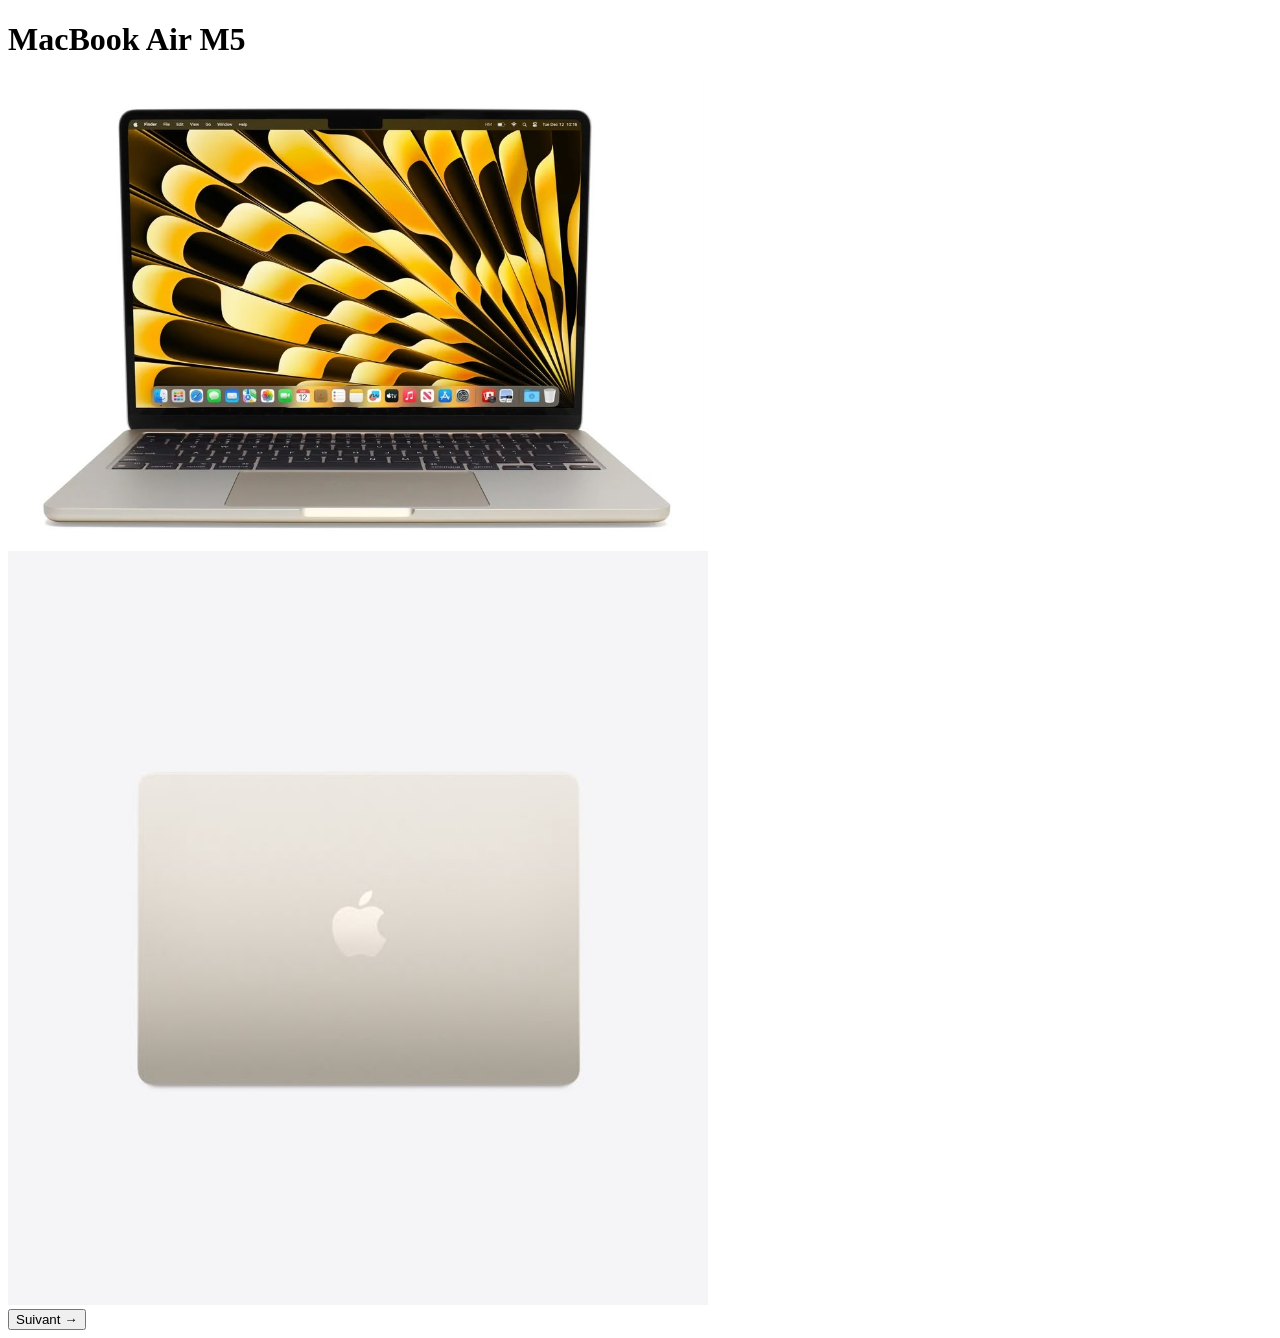
==== index.html @ 407963a9 "Update index.html for MacBook Air M5 presentation" ====
<!DOCTYPE html>
<html>
<head>
    <meta charset="UTF-8">
    <meta name="viewport" content="width=device-width, initial-scale=1.0">
    <title>Présentation Thinkpad</title>
    <link rel="stylesheet" href="style.css">
    <link rel="icon" type="image/jpeg" href="Emoji-ordi.jpeg">
</head>
<header>
    <h1 class="titre">MacBook Air M5</h1>
</header>
<body>
    <div class="photos">
        <img class="ordi" src="Ordi-face.jpeg" width="700" height="auto">
        <img class="ordi" src="Ordi-dos.jpeg" width="700" height="auto">
    </div>
    <button id="nextButton" class="next-button" data-page="page2.html">Suivant →</button>
    <script src="script.js"></script>
</body>
</html>
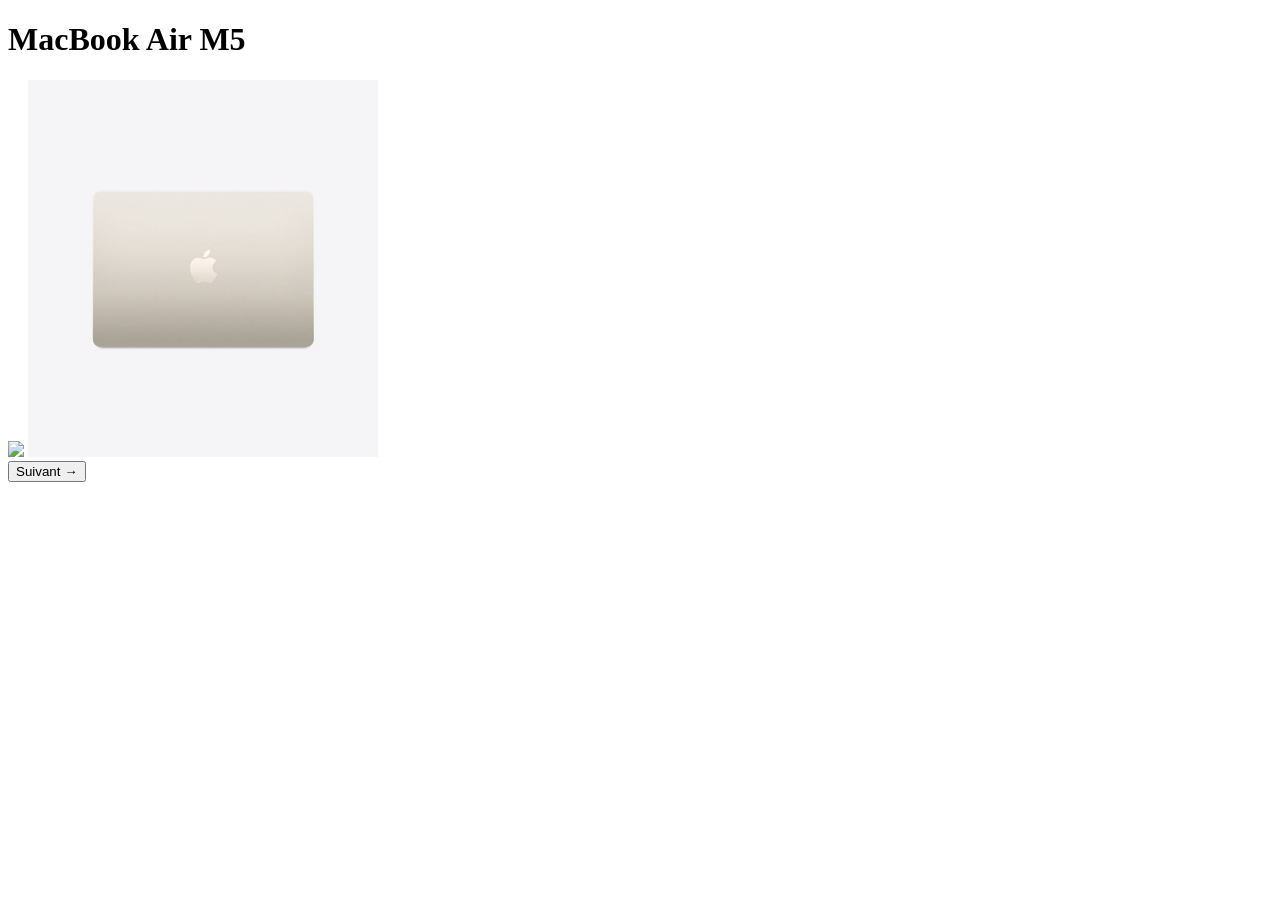
==== commit 66ec015d: "Modify images and layout in index.html Updated image sources and dimensions in the HTML." ====
--- a/index.html
+++ b/index.html
@@ -3,7 +3,7 @@
 <head>
     <meta charset="UTF-8">
     <meta name="viewport" content="width=device-width, initial-scale=1.0">
-    <title>Présentation Thinkpad</title>
+    <title>Présentation Mac</title>
     <link rel="stylesheet" href="style.css">
     <link rel="icon" type="image/jpeg" href="Emoji-ordi.jpeg">
 </head>
@@ -12,8 +12,8 @@
 </header>
 <body>
     <div class="photos">
-        <img class="ordi" src="Ordi-face.jpeg" width="700" height="auto">
-        <img class="ordi" src="Ordi-dos.jpeg" width="700" height="auto">
+        <img class="ordi" src="Ordi-face-2.jpeg" width="350" height="auto">
+        <img class="ordi" src="Ordi-dos.jpeg" width="350" height="auto">
     </div>
     <button id="nextButton" class="next-button" data-page="page2.html">Suivant →</button>
     <script src="script.js"></script>
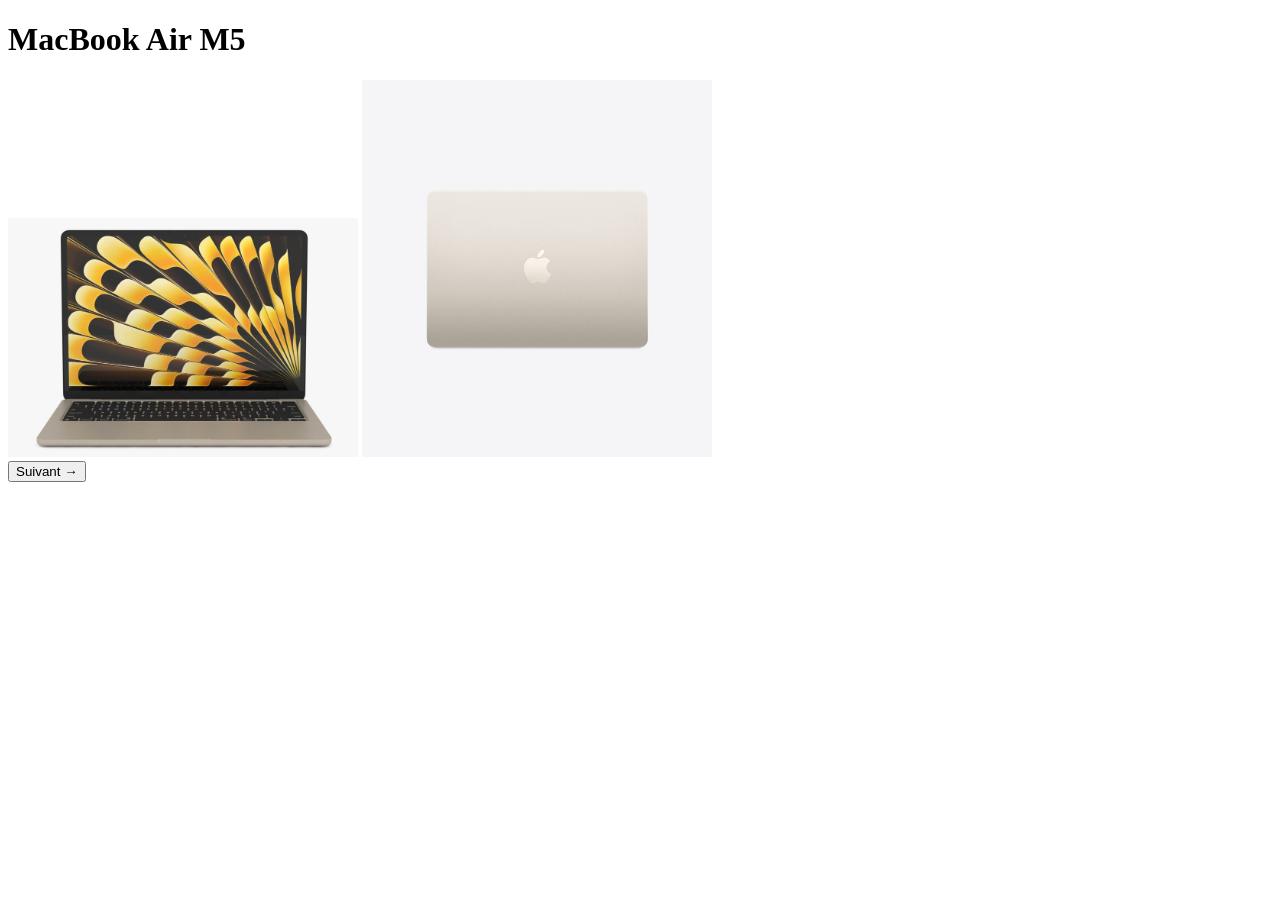
==== commit 1658a2d7: "Fix image source for first photo in index.html Updated image source for the first photo." ====
--- a/index.html
+++ b/index.html
@@ -12,7 +12,7 @@
 </header>
 <body>
     <div class="photos">
-        <img class="ordi" src="Ordi-face-2.jpeg" width="350" height="auto">
+        <img class="ordi" src="ordi-face-2.jpeg" width="350" height="auto">
         <img class="ordi" src="Ordi-dos.jpeg" width="350" height="auto">
     </div>
     <button id="nextButton" class="next-button" data-page="page2.html">Suivant →</button>
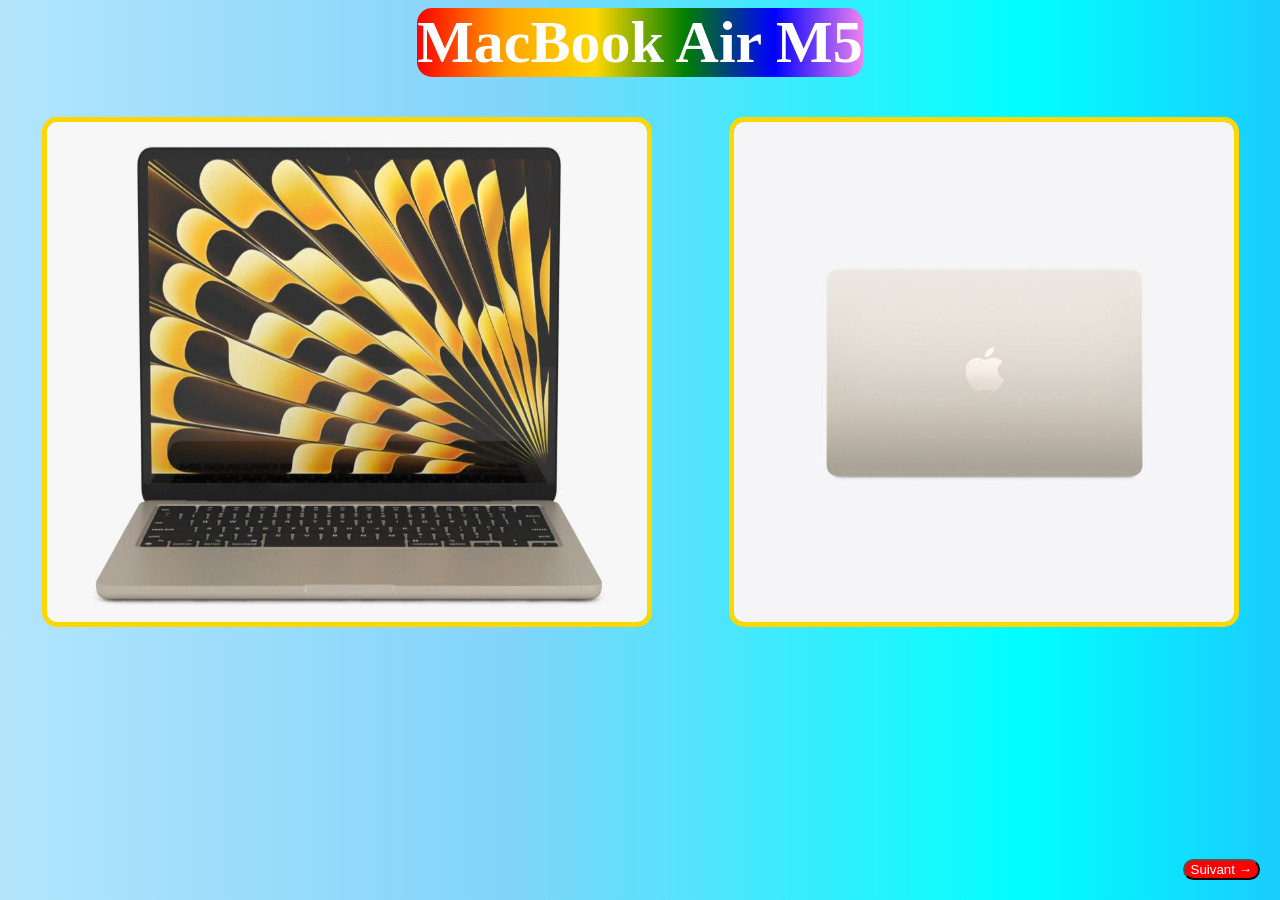
==== commit 58d7ad0c: "Update index.html" ====
--- a/index.html
+++ b/index.html
@@ -5,15 +5,16 @@
     <meta name="viewport" content="width=device-width, initial-scale=1.0">
     <title>Présentation Mac</title>
     <link rel="stylesheet" href="style.css">
-    <link rel="icon" type="image/jpeg" href="Emoji-ordi.jpeg">
+    <link rel="icon" type="image/jpeg" href="Emoji-ordi.jpeg">
+    <link rel="apple-touch-icon" type="image/jpeg" href="Emoji-ordi.jpeg">
 </head>
 <header>
     <h1 class="titre">MacBook Air M5</h1>
 </header>
 <body>
     <div class="photos">
-        <img class="ordi" src="ordi-face-2.jpeg" width="350" height="auto">
-        <img class="ordi" src="Ordi-dos.jpeg" width="350" height="auto">
+        <img class="ordi" src="ordi-face-2.jpeg" width="600" height="500">
+        <img class="ordi" src="Ordi-dos.jpeg" width="500" height="500">
     </div>
     <button id="nextButton" class="next-button" data-page="page2.html">Suivant →</button>
     <script src="script.js"></script>
--- a/style.css
+++ b/style.css
@@ -0,0 +1,240 @@
+header {
+    text-align: center;
+}
+.titre {
+    color: white;
+    font-size: 60px;
+    background: linear-gradient(90deg,red,orange,gold,green,blue,violet);
+    margin-top: 0;
+    border-radius: 15px;
+    display: inline-block;
+}
+.photos {
+    justify-content: center;
+    display: flex;
+    gap: 10px;
+}
+.ordi {
+    border: 5px solid gold;
+    border-radius: 15px;
+    margin: 0 auto;
+    display: flex;
+}
+body {
+    background: linear-gradient(90deg,#B3E5FC,#81D4FA,cyan,#3399FF,#2196F3,#1E88E5,#2196F3,#3399FF,cyan,#81D4FA,#B3E5FC);
+    background-size: 400%,400%;
+    animation: cielAnime 90s linear infinite;
+    font-family: "Helvetica Neue";
+}
+.ordiN3 + .photos-page3 {
+    transition: transform 0.3s;
+}
+.ordiN3.agrandie + .photos-page3.agrandie {
+    transform: scale(1.5);
+}
+.green {
+    color: green
+}    
+@keyframes cielAnime {
+    from {
+        background-position: 0% 50%;
+    }
+    to {
+        background-position: 400% 50%;
+    }
+}
+.next-button {
+    background-color: red;
+    color: white;
+    border-radius: 15px;
+    bottom: 20px;
+    right: 20px;
+    position: fixed;
+    transition: 0.3s;
+}
+.next-button:hover {
+    transform: scale(1.05);
+    border: 5px solid gold;
+}
+.bouton-précédent {
+    background-color: red;
+    color: white;
+    border-radius: 15px;
+    bottom: 20px;
+    left: 20px;
+    position: fixed;
+    transition: 0.3s;
+}
+.bouton-précédent:hover {
+    transform: scale(1.05);
+    border: 5px solid gold;
+}
+.texte {
+    border: 5px dotted gold;
+    color: white;
+    background-color: red;
+    font-size: 20px;
+    border-radius: 15px;
+    padding: 10px;
+    flex: 1;
+    text-align: center;
+    display: inline-block;
+    width: 700px;
+    height: auto;
+    margin-left: 0px;
+}
+.carte {
+    display: flex;
+    align-items: center;
+    max-width: 1300px;
+    width: 100%;
+    padding: 20px;
+    margin: 30px auto;
+    gap: 50px;
+}
+ul {
+    padding-left: 15px;
+    text-align: left;
+}
+.ordiN3 {
+    border-radius: 15px;
+    border: 5px solid gold;
+}
+/**page3**/
+.sous-titre {
+    color: white;
+    font-size: 30px;
+}
+.raisons {
+    color: white;
+    border: 5px solid gold;
+    border-radius: 15px;
+    font-size: 20px;
+    padding: 10px;
+}
+.raisons2 {
+    color: white;
+    border: 5px solid gold;
+    border-radius: 15px;
+    padding: 10px;
+    font-size: 20px;
+}
+.bloc {
+    color: white;
+    background-color: blue;
+    border: 5px solid gold;
+    border-radius: 15px;
+    text-align: center;
+    font-size: 30px;
+    padding: 5px;
+}
+.photos-page3 {
+    display: flex;
+    flex-direction: column;
+    align-items: center;
+    margin: 0 auto;
+    gap: 10px;
+}
+.photos-page3 img{
+    border: 5px solid gold;
+    border-radius: 15px;
+    width: 250px;
+    height: auto;
+}
+.principale {
+    display: flex;
+    align-items: flex-start;
+    justify-content: space-between;
+}
+.txt3 {
+    display: flex;
+    flex-direction: column;
+    gap: 20px;
+}
+.fin {
+    font-size: 80px;
+    display: block;
+    text-align: center;
+}
+.tf {
+    justify-content: center;
+    align-items: center;
+    display: flex;
+    min-height: 100vh;
+}
+h6 {
+    posisiton: fixed;
+    bottom: 20px;
+    left: 20px;
+    font-size: 10px;
+}
+/**page4**/
+.dropdown {
+    width: fit-content;
+    max-width: calc(100% - 30px);
+    margin: 30px auto;
+    border-radius: 15px;
+    overflow: hidden;
+    background: goldenrod;
+}
+.dropdown-content{
+    max-height: 0;
+    overflow: hidden;
+    transition: max-height 0.45s ease;
+}
+.dropdown-content.open {
+    max-height: 300px;
+}
+@media(max-width:769px){
+    .ordi {
+        width: 300px;
+        height: auto;
+        flex-direction: column;
+    }
+    .photos {
+        width: 310px;
+        height: auto;
+        flex-direction: column;
+        justify-content: center;
+    }
+    .carte{
+        flex-direction: column;
+        width: 350px;
+        height: auto;
+        justify-content: center;
+        gap: 10px;
+    }
+    .carte img{
+        order: -1;
+    }
+    .texte {
+        width: 300px;
+        height: auto;
+        font-size: 20px;
+    }
+    .ordiN3 {
+        width: 300px;
+        height: auto;
+    }
+    .txt3 {
+        flex-direction: column;
+        align-items: center;
+        font-size: 15px;
+    }
+    .sous-titre {
+        font-size: 20px;
+    }
+    .photos-page3 {
+        flex-direction: column;
+        justify-content: center;
+    }
+    .photos-page3 img {
+        width: 300px;
+        height: auto;
+    }
+    .principale {
+        flex-direction: column;
+        justify-content: center;
+        gap: 7px;
+    }
+}
